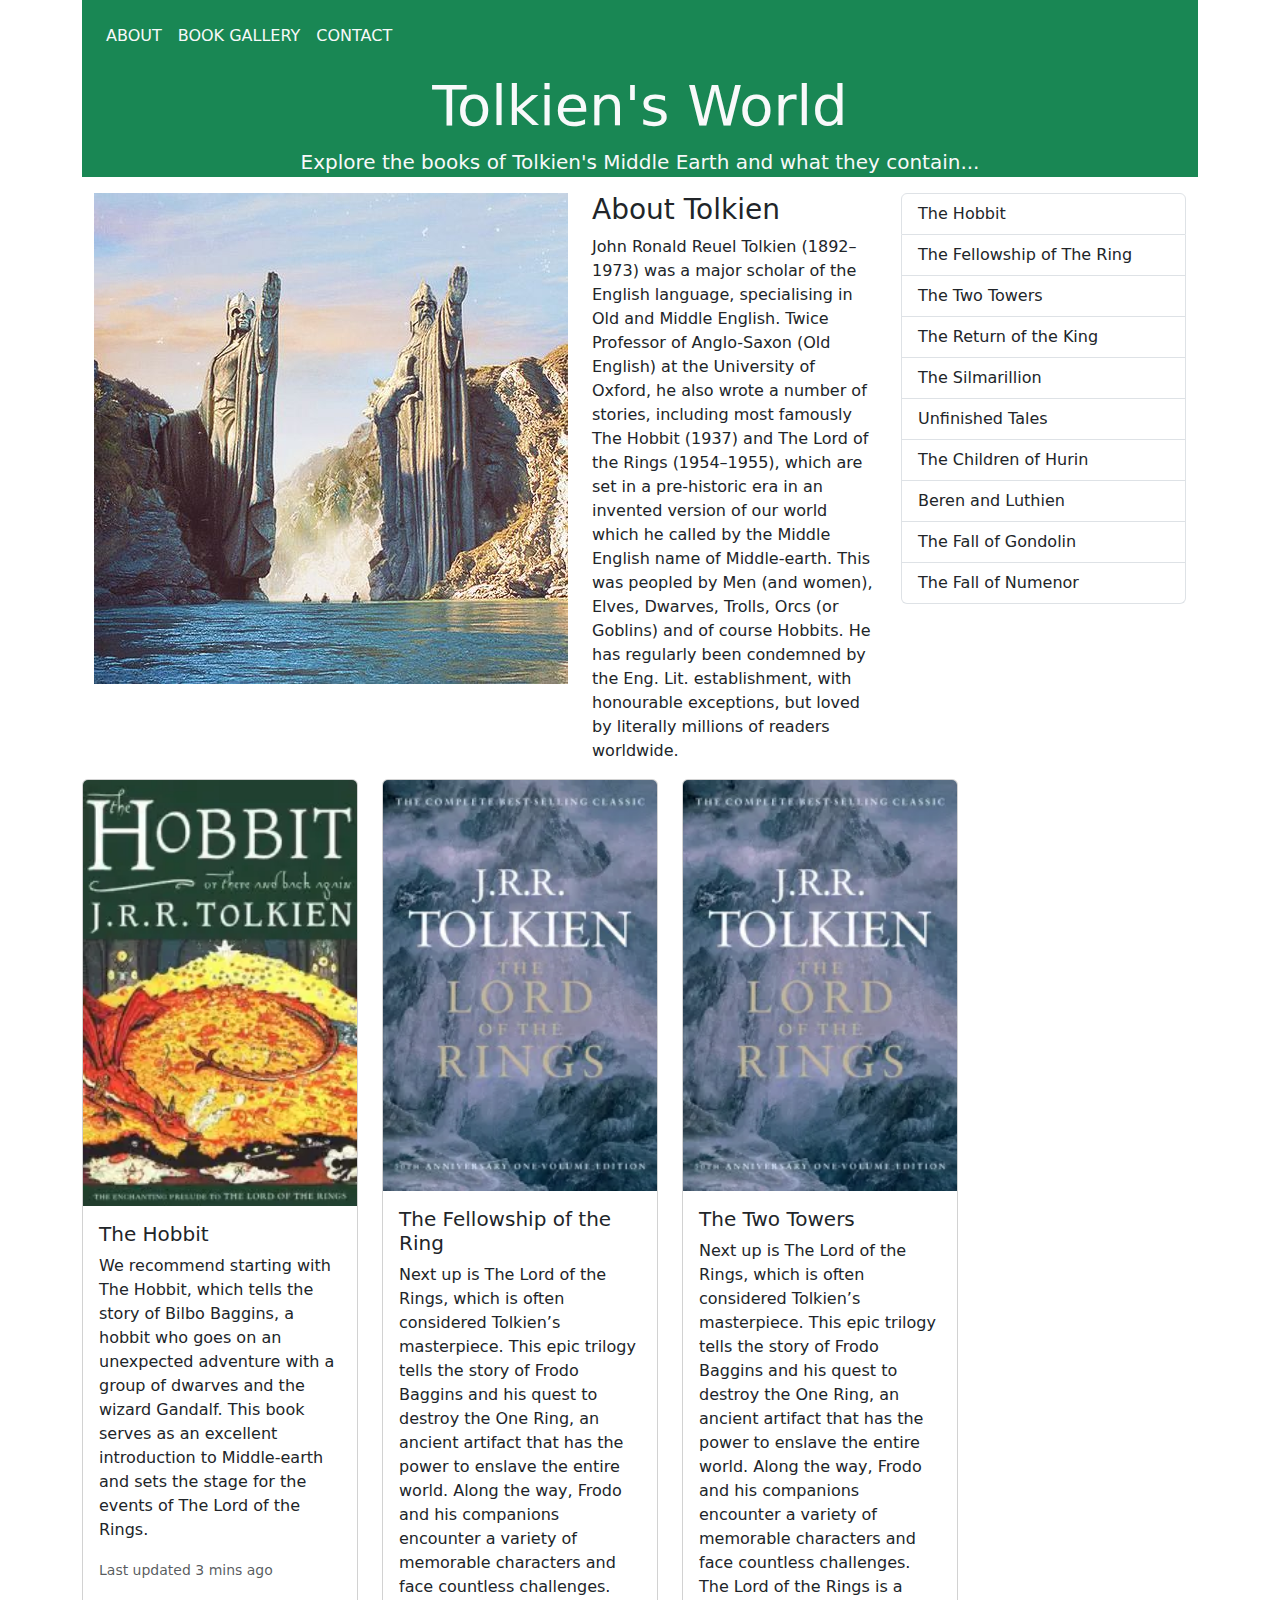
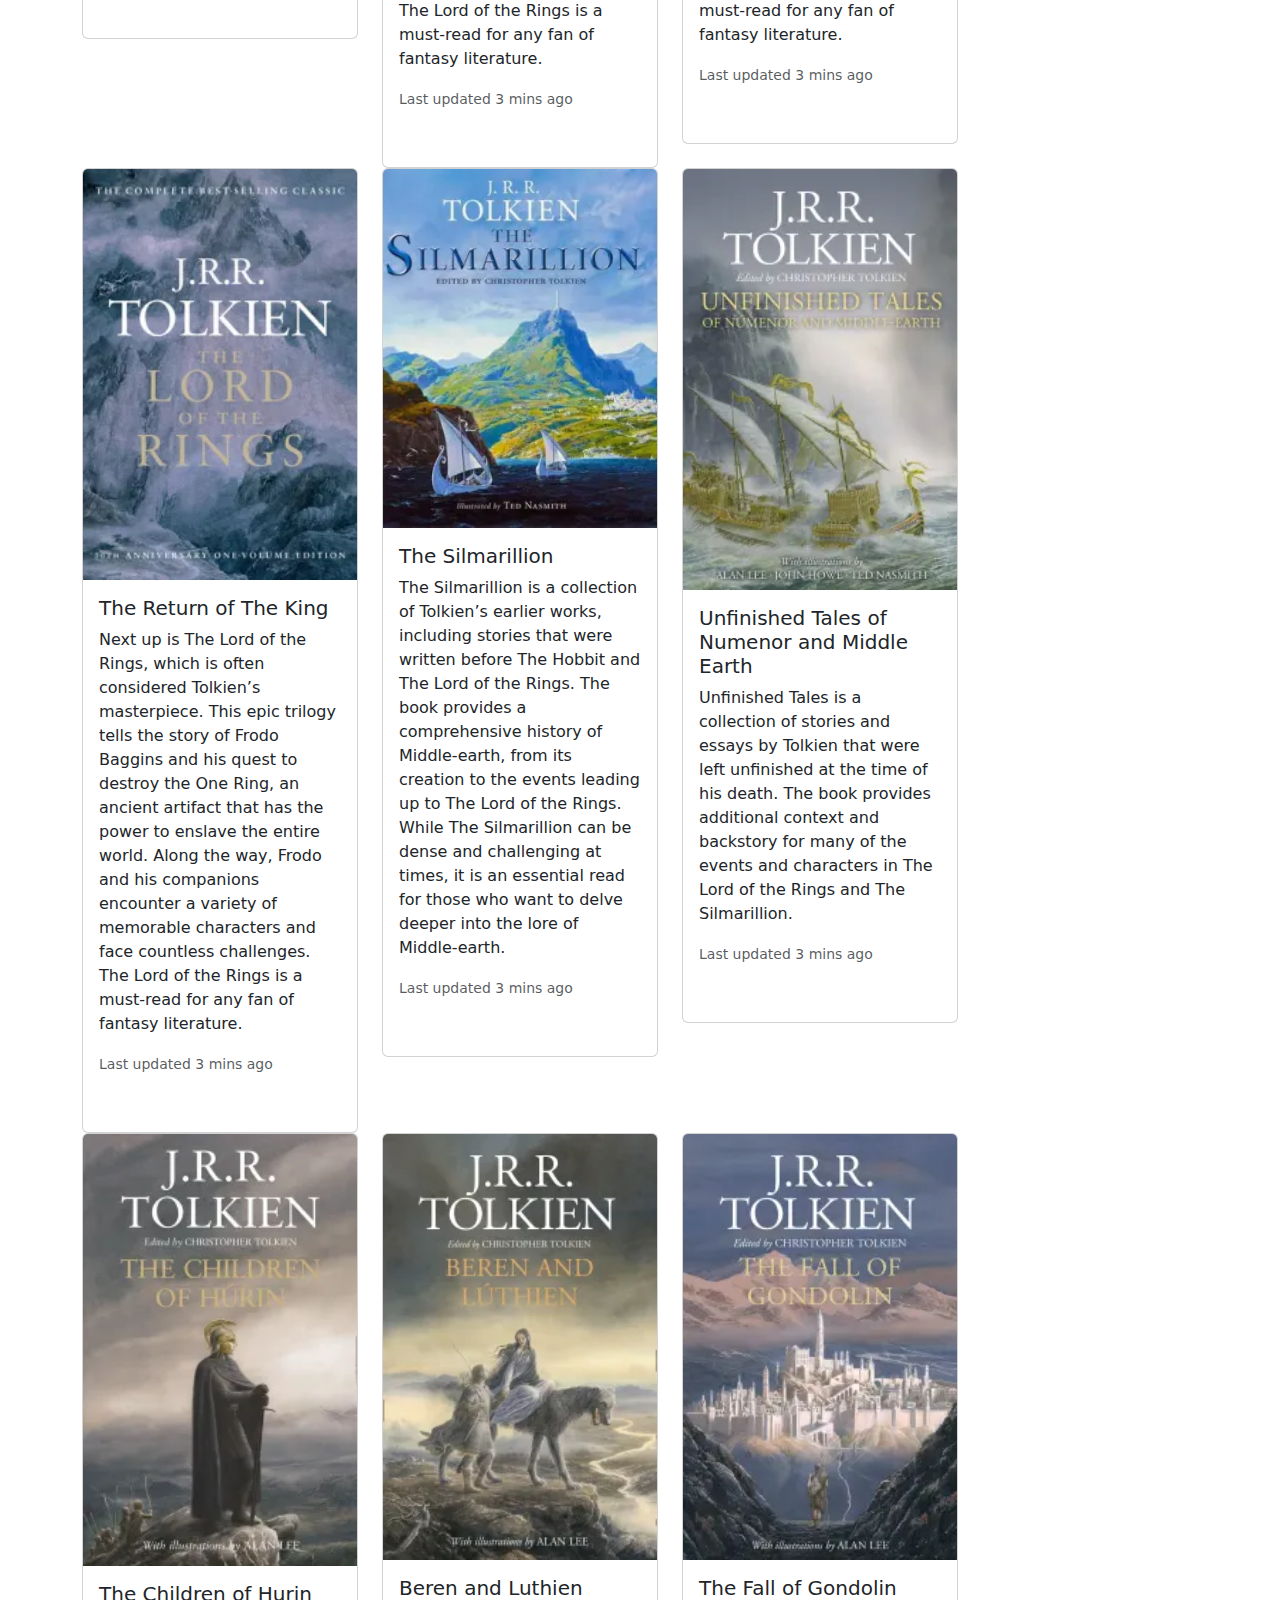
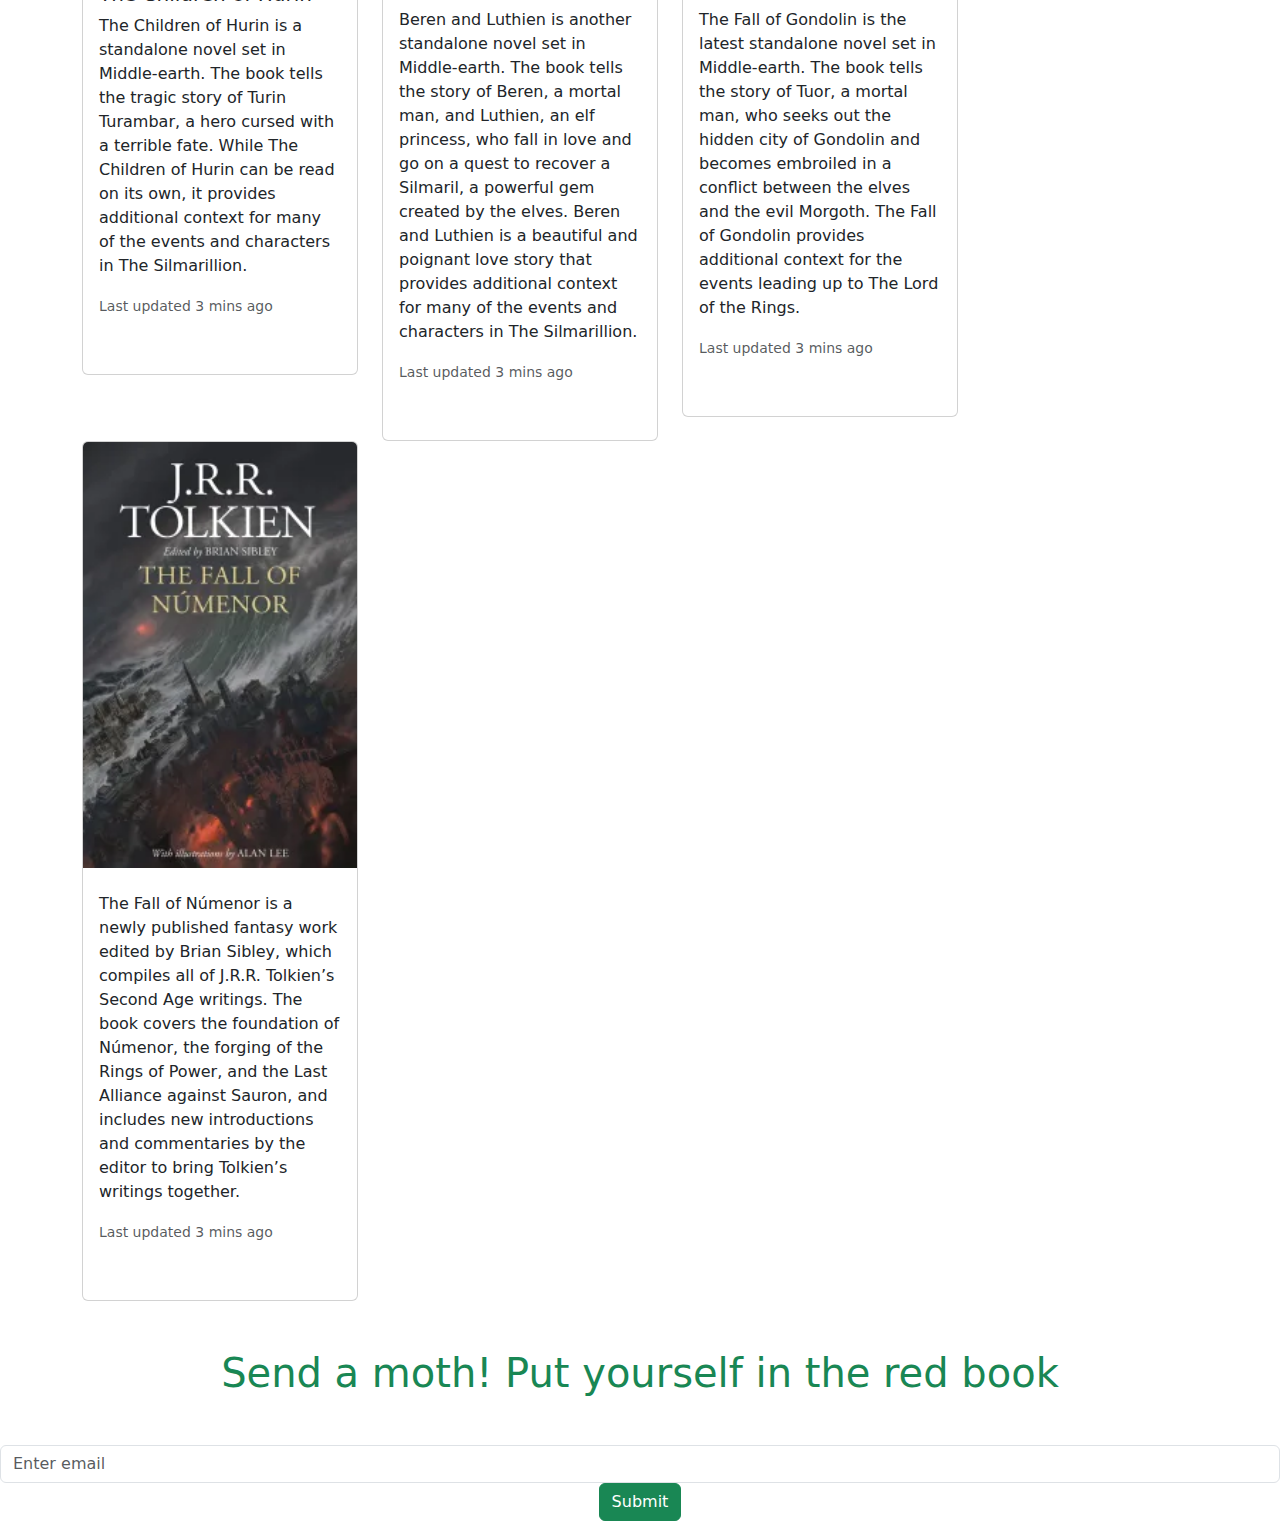
==== 3_website_assignment/Bootstrap_Fixed_Website/index.html @ 29f83b36 "Changes to try and center row, unsuccesful" ====
<!DOCTYPE html>
<html lang="en">
    <head>
        <meta charset="UTF-8">
        <meta name="viewport" content="width=device-width, initial-scale=1, shrink-to-fit=no">
        <link href="https://cdn.jsdelivr.net/npm/bootstrap@5.3.2/dist/css/bootstrap.min.css" rel="stylesheet">
        <script src="https://cdn.jsdelivr.net/npm/bootstrap@5.3.2/dist/js/bootstrap.min.js"></script>
        <link href='https://fonts.googleapis.com/css?family=Bilbo' rel='stylesheet'>
        <title>Welcome to Eä...</title>
    </head>

    <body>
        <div class="container">
            <nav class="navbar navbar-expand-lg navbar-inverse bg-success p-3">
                <div class="collapse navbar-collapse" id="navbarSupportedContent">
                    <ul class="navbar-nav mr-auto">
                        <li class="nav-item active">
                            <a class="nav-link text-light" href="#about">ABOUT</a>
                        </li>
                        <li class="nav-item active">
                            <a class="nav-link text-light" href="#gallery">BOOK GALLERY</a>
                        </li>
                        <li class="nav-item active">
                            <a class="nav-link text-light" href="#contact">CONTACT</a>
                        </li>
                    </ul>
                </div>
            </nav>

            <div class="jumbotron jumbotron-fixed bg-success text-center">
                <div class="container">
                    <h1 class="display-4 text-light">Tolkien's World</h1>
                    <p class="lead text-light">Explore the books of Tolkien's Middle Earth and what they contain...</p>
                </div>
            </div>

            <div class="container">
                <div class="row">
                    <div class="col-sm">
                        <img class="img-fixed" src="Images/KingsMiddleEarth.jpeg">
                    </div>

                    <div class="col-sm" id="about"> 
                        <h3>About Tolkien</h3>
                        <p>John Ronald Reuel Tolkien (1892–1973) was a major scholar of the English language, specialising in Old and Middle English.
                        Twice Professor of Anglo-Saxon (Old English) at the University of Oxford, he also wrote a number of stories, including most famously 
                        The Hobbit (1937) and The Lord of the Rings (1954–1955), which are set in a pre-historic era in an invented version of our world which 
                        he called by the Middle English name of Middle-earth. This was peopled by Men (and women), Elves, Dwarves, Trolls, Orcs (or Goblins) and 
                        of course Hobbits. He has regularly been condemned by the Eng. Lit. establishment, with honourable exceptions, but loved by literally millions 
                        of readers worldwide.</p>
                    </div>

                    <div class="col-sm">
                        <ul class="list-group">
                            <li class="list-group-item">
                                <a class="nav-link active" href="#hobbit">The Hobbit</a>
                            </li>
                            <li class="list-group-item">
                                <a class="nav-link active" href="#fellowship">The Fellowship of The Ring</a>
                            </li>
                            <li class="list-group-item">
                                <a class="nav-link active" href="#towers">The Two Towers</a>
                            </li>
                            <li class="list-group-item">
                                <a class="nav-link active" href="#king">The Return of the King</a>
                            </li>
                            <li class="list-group-item">
                                <a class="nav-link active" href="#silmarillion">The Silmarillion</a>
                            </li>
                            <li class="list-group-item">
                                <a class="nav-link active" href="#unfinished">Unfinished Tales</a>
                            </li>
                            <li class="list-group-item">
                                <a class="nav-link active" href="#hurin">The Children of Hurin</a>
                            </li>
                            <li class="list-group-item">
                                <a class="nav-link active" href="#beren">Beren and Luthien</a>
                            </li>
                            <li class="list-group-item">
                                <a class="nav-link active" href="#gondolin">The Fall of Gondolin</a>
                            </li>
                            <li class="list-group-item">
                                <a class="nav-link active" href="#numenor">The Fall of Numenor</a>
                            </li>
                        </ul>
                    </div>
                </div>
            </div>


            <div id="gallery" class="row">
                    <div style="width:300px">
                        <div class="card">
                            <img class="card-img-top" src="./Images/hobbit.jpeg" alt="Card image cap">
                            <div class="card-body">
                                <h5 class="card-title">The Hobbit</h5>
                                <p class="card-text">We recommend starting with The Hobbit, which tells the story of Bilbo Baggins, a hobbit who goes on an unexpected adventure with a group of dwarves
                                    and the wizard Gandalf. This book serves as an excellent introduction to Middle-earth and sets the stage for the events of The Lord of the Rings.</p>
                                <p class="card-text"><small class="text-muted">Last updated 3 mins ago</small></p>
                                <span class="badge badge-pill badge-warning">J.R.R. Tolkien</span>
                            </div>
                        </div>
                    </div>

                    <div style="width:300px">
                        <div class="card">
                            <img class="card-img-top" src="./Images/the-lord-of-the-rings-1.jpeg" alt="Card image cap">
                            <div class="card-body">
                                <h5 class="card-title">The Fellowship of the Ring</h5>
                                <p class="card-text">Next up is The Lord of the Rings, which is often considered Tolkien’s masterpiece. This epic trilogy tells the story of Frodo Baggins and his quest
                                    to destroy the One Ring, an ancient artifact that has the power to enslave the entire world. Along the way, Frodo and his companions encounter a variety of memorable
                                    characters and face countless challenges. The Lord of the Rings is a must-read for any fan of fantasy literature.</p>
                                <p class="card-text"><small class="text-muted">Last updated 3 mins ago</small></p>
                                <span class="badge badge-pill badge-warning">J.R.R. Tolkien</span>
                            </div>
                        </div>
                    </div>

                    <div style="width:300px">
                        <div class="card">
                            <img class="card-img-top" src="./Images/the-lord-of-the-rings-1.jpeg" alt="Card image cap">
                            <div class="card-body">
                                <h5 class="card-title">The Two Towers</h5>
                                <p class="card-text">Next up is The Lord of the Rings, which is often considered Tolkien’s masterpiece. This epic trilogy tells the story of Frodo Baggins and his quest 
                                    to destroy the One Ring, an ancient artifact that has the power to enslave the entire world. Along the way, Frodo and his companions encounter a variety of memorable 
                                    characters and face countless challenges. The Lord of the Rings is a must-read for any fan of fantasy literature.</p>
                                <p class="card-text"><small class="text-muted">Last updated 3 mins ago</small></p>
                                <span class="badge badge-pill badge-warning">Christopher Tolkien</span>
                            </div>
                        </div>
                    </div>
                
            </div>

            <div class="row">
                <div style="width:300px">
                    <div class="card" id="king">
                        <img class="card-img-top" src="./Images/the-lord-of-the-rings-1.jpeg" alt="Card image cap">
                        <div class="card-body">
                            <h5 class="card-title">The Return of The King</h5>
                            <p class="card-text">Next up is The Lord of the Rings, which is often considered Tolkien’s masterpiece. This epic trilogy tells the story of Frodo Baggins and his quest 
                                to destroy the One Ring, an ancient artifact that has the power to enslave the entire world. Along the way, Frodo and his companions encounter a variety of memorable 
                                characters and face countless challenges. The Lord of the Rings is a must-read for any fan of fantasy literature.</p>
                            <p class="card-text"><small class="text-muted">Last updated 3 mins ago</small></p>
                            <span class="badge badge-pill badge-warning">J.R.R. Tolkien</span>
                        </div>
                    </div>
                </div>
                
                <div style="width:300px">
                    <div class="card" id="silmarillion">
                        <img class="card-img-top" src="./Images/silmarillion.jpeg" alt="Card image cap">
                        <div class="card-body">
                            <h5 class="card-title">The Silmarillion</h5>
                            <p class="card-text">The Silmarillion is a collection of Tolkien’s earlier works, including stories that were written before The Hobbit and The Lord of the Rings. The book 
                                provides a comprehensive history of Middle-earth, from its creation to the events leading up to The Lord of the Rings. While The Silmarillion can be dense and challenging 
                                at times, it is an essential read for those who want to delve deeper into the lore of Middle-earth.</p>
                            <p class="card-text"><small class="text-muted">Last updated 3 mins ago</small></p>
                            <span class="badge badge-pill badge-warning">Christopher Tolkien</span>
                        </div>
                    </div>
                </div>
                    
                <div style="width:300px">
                    <div class="card" id="unfinished">
                        <img class="card-img-top" src="./Images/Unfinished-Tales.jpeg" alt="Card image cap">
                        <div class="card-body">
                            <h5 class="card-title">Unfinished Tales of Numenor and Middle Earth</h5>
                            <p class="card-text">Unfinished Tales is a collection of stories and essays by Tolkien that were left unfinished at the time of his death. The book provides additional context 
                                and backstory for many of the events and characters in The Lord of the Rings and The Silmarillion.</p>
                            <p class="card-text"><small class="text-muted">Last updated 3 mins ago</small></p>
                            <span class="badge badge-pill badge-warning">Christopher Tolkien</span>
                        </div>
                    </div>
                </div>
            </div>

            <div class="row">
                <div style="width:300px">
                    <div class="card" id="hurin">
                        <img class="card-img-top" src="./Images/The-Children-of-Hurin.jpeg" alt="Card image cap">
                        <div class="card-body">
                            <h5 class="card-title">The Children of Hurin</h5>
                            <p class="card-text">The Children of Hurin is a standalone novel set in Middle-earth. The book tells the tragic story of Turin Turambar, a hero cursed with a terrible fate. While 
                                The Children of Hurin can be read on its own, it provides additional context for many of the events and characters in The Silmarillion.</p>
                            <p class="card-text"><small class="text-muted">Last updated 3 mins ago</small></p>
                            <span class="badge badge-pill badge-warning">Christopher Tolkien</span>
                        </div>
                    </div>
                </div>
                    
                <div style="width:300px">
                    <div class="card" id="beren">
                        <img class="card-img-top" src="./Images/Beren-and-Luthien.jpeg" alt="Card image cap">
                        <div class="card-body">
                            <h5 class="card-title">Beren and Luthien</h5>
                            <p class="card-text">Beren and Luthien is another standalone novel set in Middle-earth. The book tells the story of Beren, a mortal man, and Luthien, an elf princess, who fall in 
                                love and go on a quest to recover a Silmaril, a powerful gem created by the elves. Beren and Luthien is a beautiful and poignant love story that provides additional context for
                                many of the events and characters in The Silmarillion.</p>
                            <p class="card-text"><small class="text-muted">Last updated 3 mins ago</small></p>
                            <span class="badge badge-pill badge-warning">Christopher Tolkien</span>
                        </div>
                    </div>
                </div>
                    
                <div style="width:300px">
                    <div class="card" id="gondolin">
                        <img class="card-img-top" src="./Images/The-Fall-of-Gondolin.jpeg" alt="Card image cap">
                        <div class="card-body">
                            <h5 class="card-title">The Fall of Gondolin</h5>
                            <p class="card-text">The Fall of Gondolin is the latest standalone novel set in Middle-earth. The book tells the story of Tuor, a mortal man, who seeks out the hidden city of Gondolin 
                                and becomes embroiled in a conflict between the elves and the evil Morgoth. The Fall of Gondolin provides additional context for the events leading up to The Lord of the Rings.</p>
                            <p class="card-text"><small class="text-muted">Last updated 3 mins ago</small></p>
                            <span class="badge badge-pill badge-warning">Christopher Tolkien</span>
                        </div>
                    </div>
                </div>
            </div>

            <div class="row">
                <div style="width:300px">
                    <div class="card" id="numenor">
                        <img class="card-img-top" src="./Images/The-Fall-of-Numenor.jpeg" alt="Card image cap">
                        <div class="card-body">
                            <h5 class="card-title"></h5>
                            <p class="card-text">The Fall of Númenor is a newly published fantasy work edited by Brian Sibley, which compiles all of J.R.R. Tolkien’s Second Age writings. The book covers the 
                                foundation of Númenor, the forging of the Rings of Power, and the Last Alliance against Sauron, and includes new introductions and commentaries by the editor to bring Tolkien’s
                                writings together.</p>
                            <p class="card-text"><small class="text-muted">Last updated 3 mins ago</small></p>
                            <span class="badge badge-pill badge-warning">Brian Sibley</span>
                        </div>
                    </div>
                </div>
            </div>
        </div>

        <div class="text-center">
            <form>
                <h1 class="text-success my-5">Send a moth! Put yourself in the red book</h1>
                <div class="form-group">
                    <input type="email" class="form-control" id="exampleInputEmail1" aria-describedby="emailHelp" placeholder="Enter email">
                </div>
                <button type="button" class="btn btn-secondary btn-success popover-dismiss" data-container="body" data-toggle="popover" data-placement="top" data-content="Submit your email to get more information!">
                    Submit
                </button>
            </form>
        </div>

    </body>
</html>
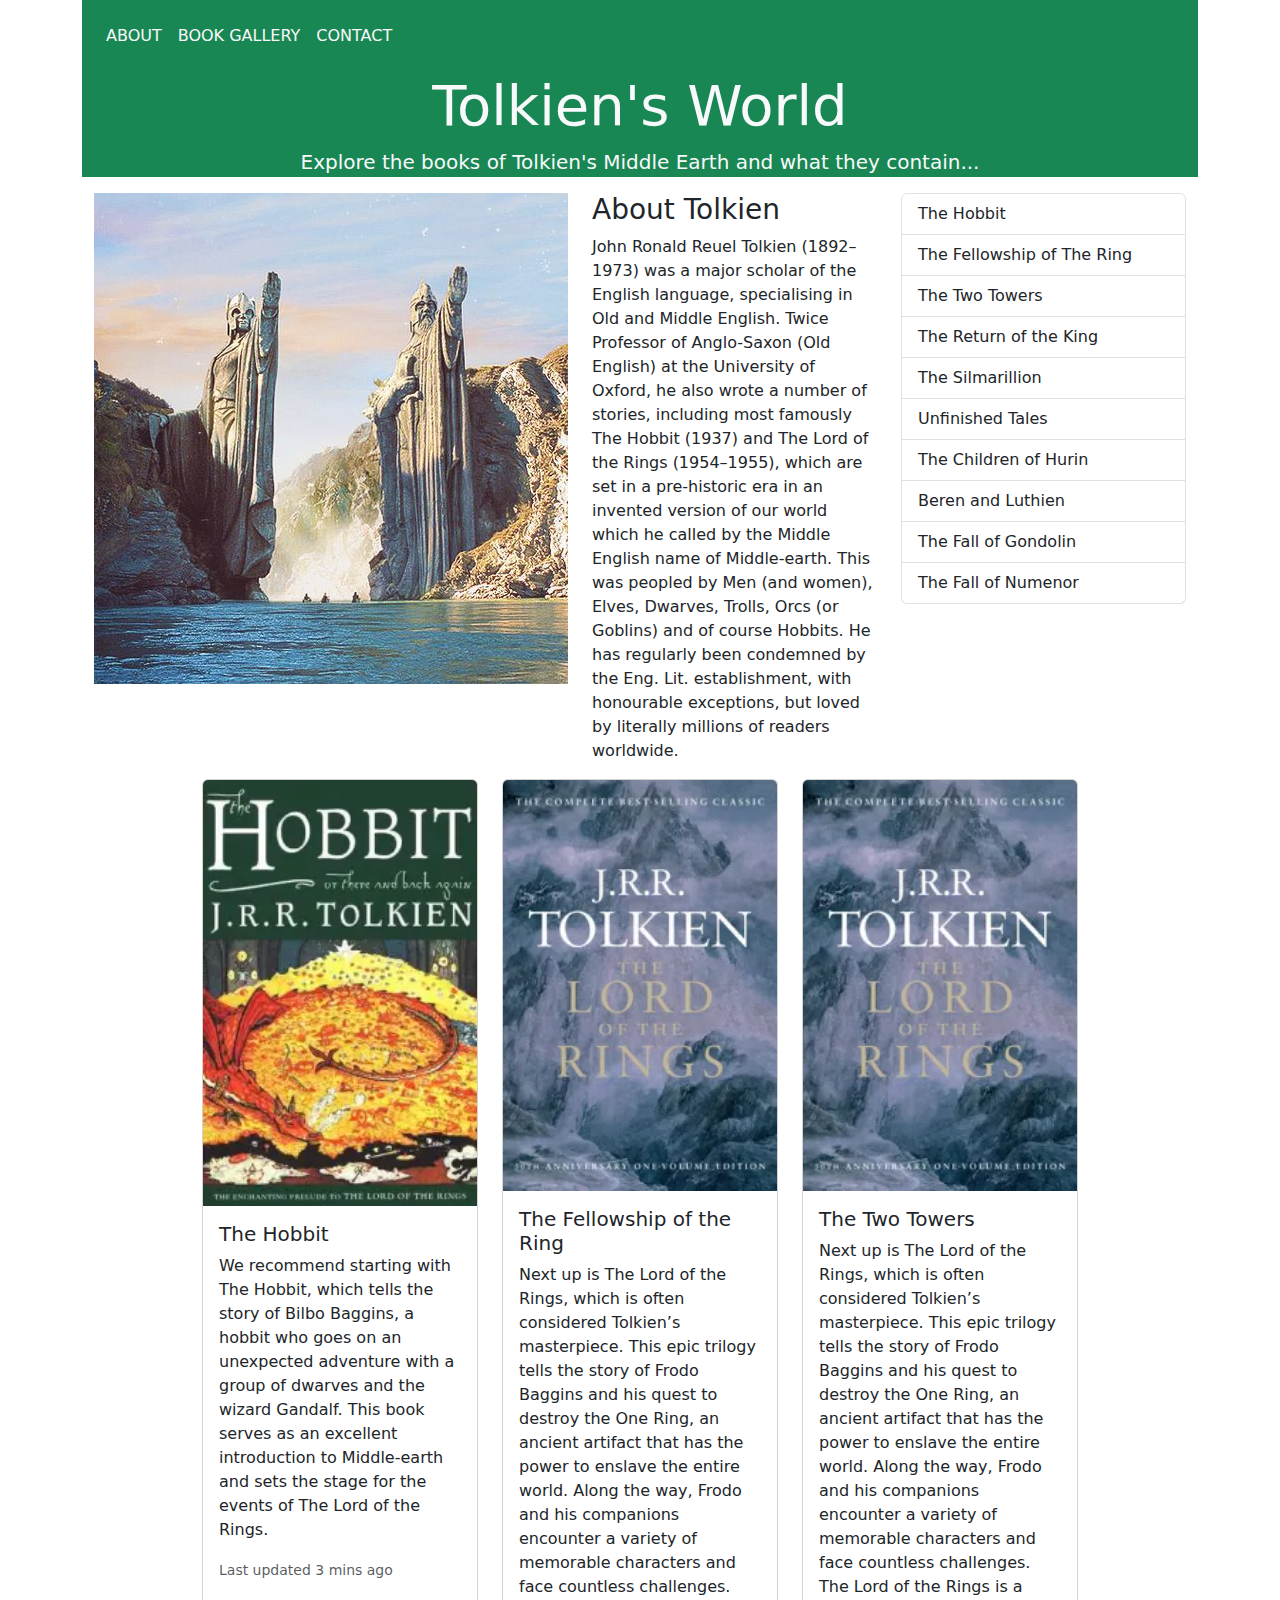
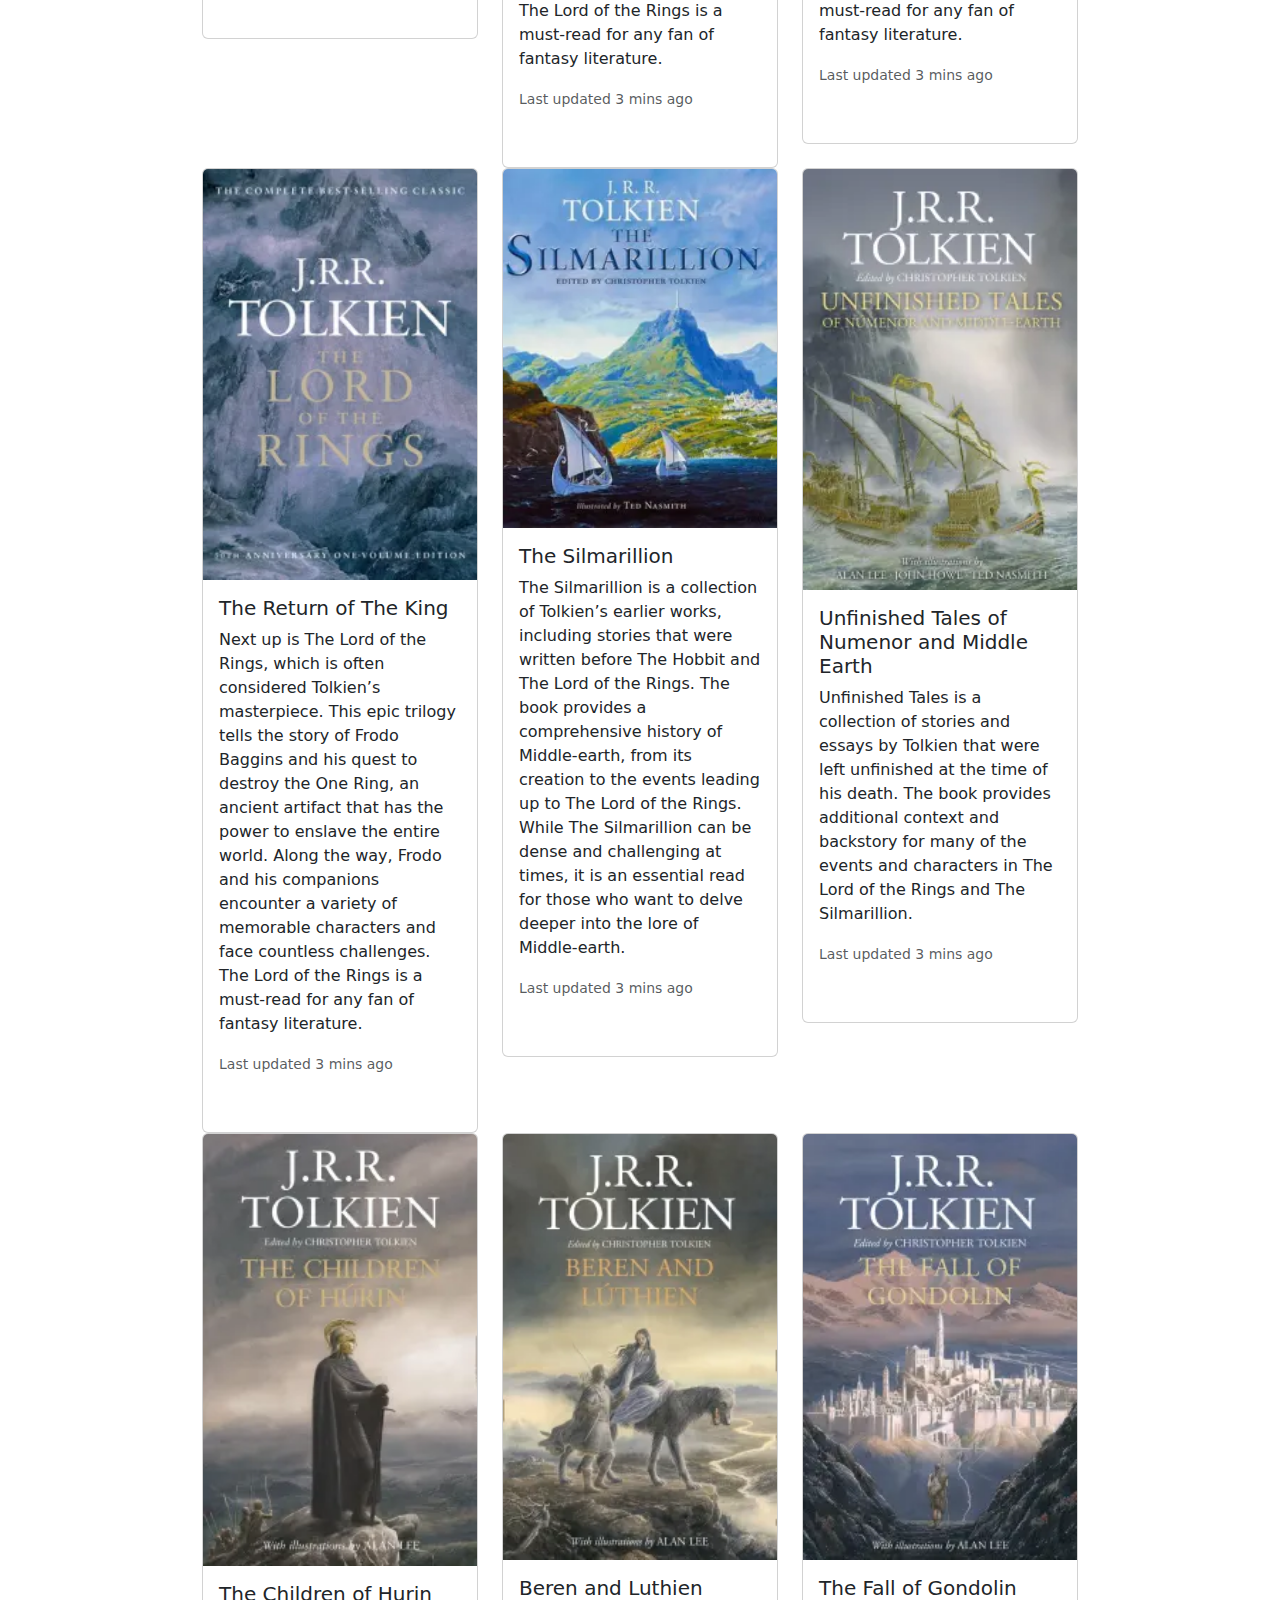
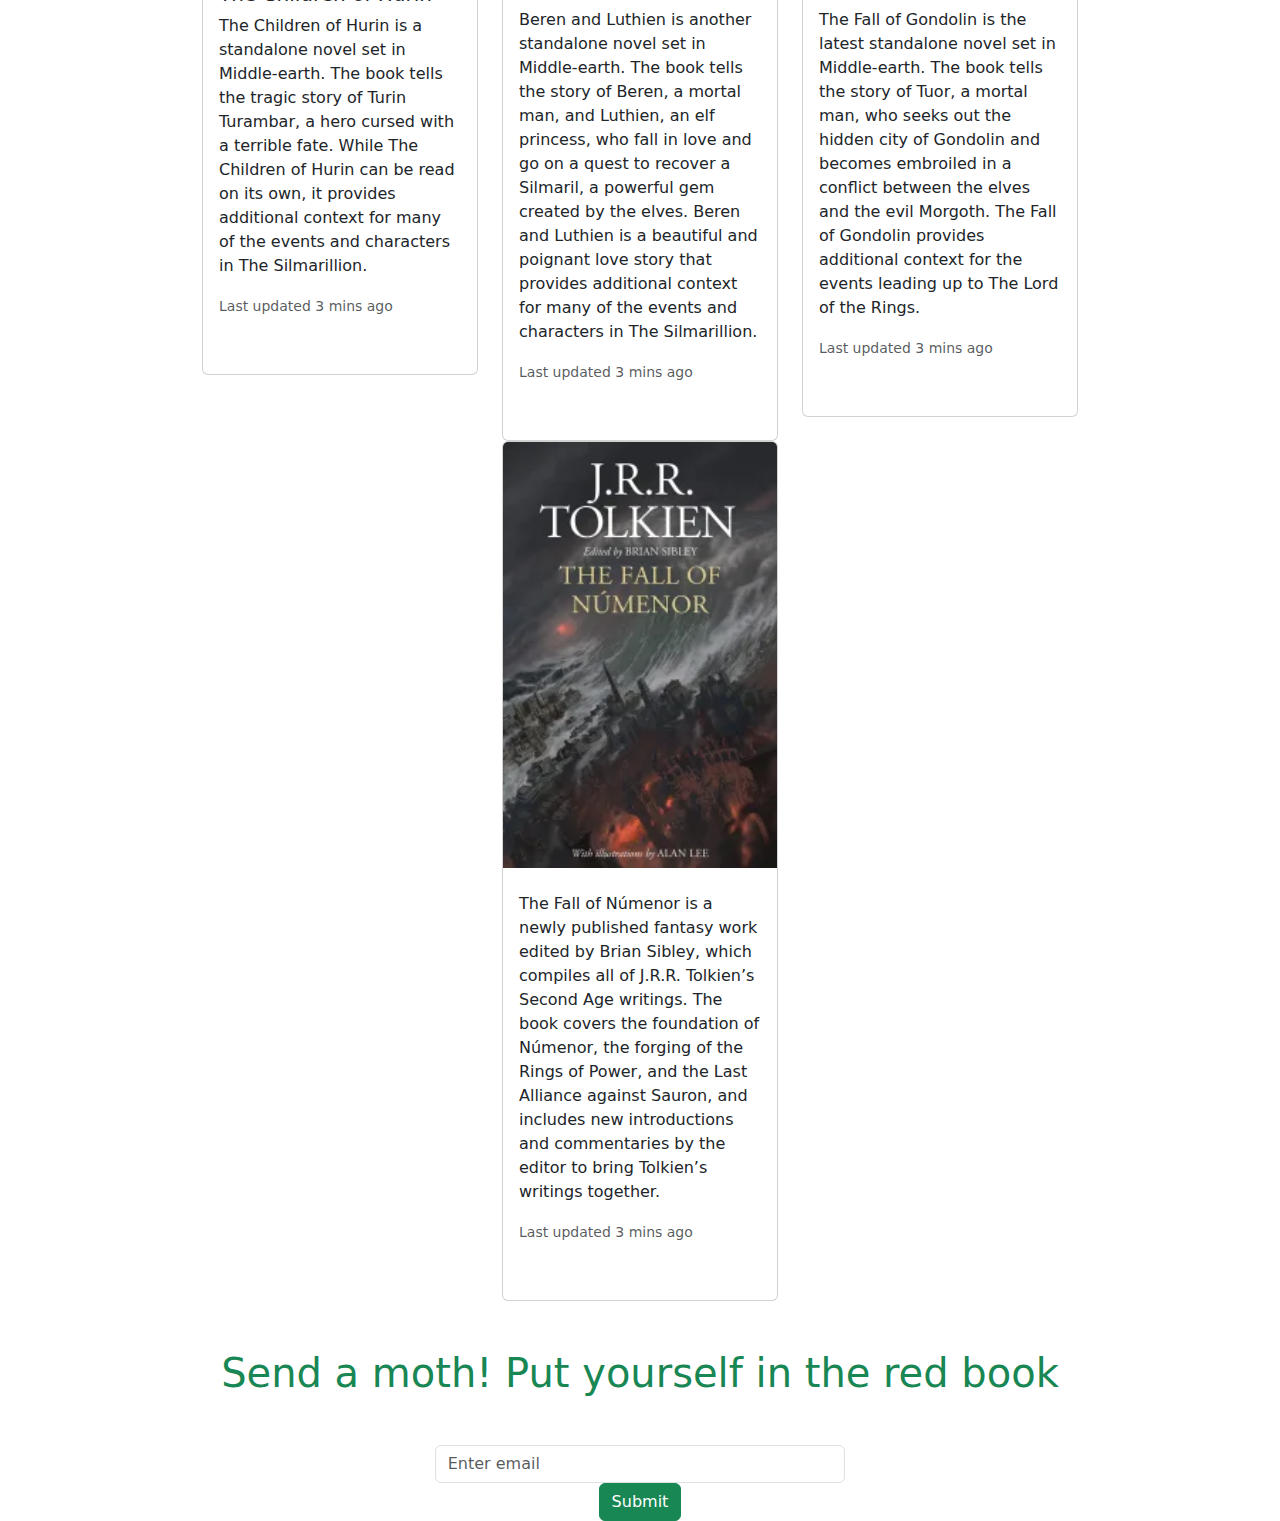
==== commit 9000b7c4: "Fixed to contact viewport and link along with content centered" ====
--- a/3_website_assignment/Bootstrap_Fixed_Website/index.html
+++ b/3_website_assignment/Bootstrap_Fixed_Website/index.html
@@ -35,7 +35,7 @@
             </div>
 
             <div class="container">
-                <div class="row">
+                <div class="row justify-content-center"">
                     <div class="col-sm">
                         <img class="img-fixed" src="Images/KingsMiddleEarth.jpeg">
                     </div>
@@ -88,9 +88,10 @@
             </div>
 
 
-            <div id="gallery" class="row">
-                    <div style="width:300px">
-                        <div class="card">
+            <div id="gallery" class="container">
+                <div class="row justify-content-center"">
+                    <div style="width:300px">
+                        <div class="card" id="hobbit">
                             <img class="card-img-top" src="./Images/hobbit.jpeg" alt="Card image cap">
                             <div class="card-body">
                                 <h5 class="card-title">The Hobbit</h5>
@@ -103,7 +104,7 @@
                     </div>
 
                     <div style="width:300px">
-                        <div class="card">
+                        <div class="card" id="fellowship">
                             <img class="card-img-top" src="./Images/the-lord-of-the-rings-1.jpeg" alt="Card image cap">
                             <div class="card-body">
                                 <h5 class="card-title">The Fellowship of the Ring</h5>
@@ -117,7 +118,7 @@
                     </div>
 
                     <div style="width:300px">
-                        <div class="card">
+                        <div class="card" id="towers">
                             <img class="card-img-top" src="./Images/the-lord-of-the-rings-1.jpeg" alt="Card image cap">
                             <div class="card-body">
                                 <h5 class="card-title">The Two Towers</h5>
@@ -129,53 +130,54 @@
                             </div>
                         </div>
                     </div>
-                
-            </div>
-
-            <div class="row">
-                <div style="width:300px">
-                    <div class="card" id="king">
-                        <img class="card-img-top" src="./Images/the-lord-of-the-rings-1.jpeg" alt="Card image cap">
-                        <div class="card-body">
-                            <h5 class="card-title">The Return of The King</h5>
-                            <p class="card-text">Next up is The Lord of the Rings, which is often considered Tolkien’s masterpiece. This epic trilogy tells the story of Frodo Baggins and his quest 
-                                to destroy the One Ring, an ancient artifact that has the power to enslave the entire world. Along the way, Frodo and his companions encounter a variety of memorable 
-                                characters and face countless challenges. The Lord of the Rings is a must-read for any fan of fantasy literature.</p>
-                            <p class="card-text"><small class="text-muted">Last updated 3 mins ago</small></p>
-                            <span class="badge badge-pill badge-warning">J.R.R. Tolkien</span>
-                        </div>
-                    </div>
-                </div>
-                
-                <div style="width:300px">
-                    <div class="card" id="silmarillion">
-                        <img class="card-img-top" src="./Images/silmarillion.jpeg" alt="Card image cap">
-                        <div class="card-body">
-                            <h5 class="card-title">The Silmarillion</h5>
-                            <p class="card-text">The Silmarillion is a collection of Tolkien’s earlier works, including stories that were written before The Hobbit and The Lord of the Rings. The book 
-                                provides a comprehensive history of Middle-earth, from its creation to the events leading up to The Lord of the Rings. While The Silmarillion can be dense and challenging 
-                                at times, it is an essential read for those who want to delve deeper into the lore of Middle-earth.</p>
-                            <p class="card-text"><small class="text-muted">Last updated 3 mins ago</small></p>
-                            <span class="badge badge-pill badge-warning">Christopher Tolkien</span>
-                        </div>
-                    </div>
-                </div>
+                </div>
+            </div>
+
+            <div class="container">
+                <div class="row justify-content-center"">
+                    <div style="width:300px">
+                        <div class="card" id="king">
+                            <img class="card-img-top" src="./Images/the-lord-of-the-rings-1.jpeg" alt="Card image cap">
+                            <div class="card-body">
+                                <h5 class="card-title">The Return of The King</h5>
+                                <p class="card-text">Next up is The Lord of the Rings, which is often considered Tolkien’s masterpiece. This epic trilogy tells the story of Frodo Baggins and his quest 
+                                    to destroy the One Ring, an ancient artifact that has the power to enslave the entire world. Along the way, Frodo and his companions encounter a variety of memorable 
+                                    characters and face countless challenges. The Lord of the Rings is a must-read for any fan of fantasy literature.</p>
+                                <p class="card-text"><small class="text-muted">Last updated 3 mins ago</small></p>
+                                <span class="badge badge-pill badge-warning">J.R.R. Tolkien</span>
+                            </div>
+                        </div>
+                    </div>
                     
-                <div style="width:300px">
-                    <div class="card" id="unfinished">
-                        <img class="card-img-top" src="./Images/Unfinished-Tales.jpeg" alt="Card image cap">
-                        <div class="card-body">
-                            <h5 class="card-title">Unfinished Tales of Numenor and Middle Earth</h5>
-                            <p class="card-text">Unfinished Tales is a collection of stories and essays by Tolkien that were left unfinished at the time of his death. The book provides additional context 
-                                and backstory for many of the events and characters in The Lord of the Rings and The Silmarillion.</p>
-                            <p class="card-text"><small class="text-muted">Last updated 3 mins ago</small></p>
-                            <span class="badge badge-pill badge-warning">Christopher Tolkien</span>
-                        </div>
-                    </div>
-                </div>
-            </div>
-
-            <div class="row">
+                    <div style="width:300px">
+                        <div class="card" id="silmarillion">
+                            <img class="card-img-top" src="./Images/silmarillion.jpeg" alt="Card image cap">
+                            <div class="card-body">
+                                <h5 class="card-title">The Silmarillion</h5>
+                                <p class="card-text">The Silmarillion is a collection of Tolkien’s earlier works, including stories that were written before The Hobbit and The Lord of the Rings. The book 
+                                    provides a comprehensive history of Middle-earth, from its creation to the events leading up to The Lord of the Rings. While The Silmarillion can be dense and challenging 
+                                    at times, it is an essential read for those who want to delve deeper into the lore of Middle-earth.</p>
+                                <p class="card-text"><small class="text-muted">Last updated 3 mins ago</small></p>
+                                <span class="badge badge-pill badge-warning">Christopher Tolkien</span>
+                            </div>
+                        </div>
+                    </div>
+                        
+                    <div style="width:300px">
+                        <div class="card" id="unfinished">
+                            <img class="card-img-top" src="./Images/Unfinished-Tales.jpeg" alt="Card image cap">
+                            <div class="card-body">
+                                <h5 class="card-title">Unfinished Tales of Numenor and Middle Earth</h5>
+                                <p class="card-text">Unfinished Tales is a collection of stories and essays by Tolkien that were left unfinished at the time of his death. The book provides additional context 
+                                    and backstory for many of the events and characters in The Lord of the Rings and The Silmarillion.</p>
+                                <p class="card-text"><small class="text-muted">Last updated 3 mins ago</small></p>
+                                <span class="badge badge-pill badge-warning">Christopher Tolkien</span>
+                            </div>
+                        </div>
+                    </div>
+                </div>
+            </div>
+            <div class="row justify-content-center"">
                 <div style="width:300px">
                     <div class="card" id="hurin">
                         <img class="card-img-top" src="./Images/The-Children-of-Hurin.jpeg" alt="Card image cap">
@@ -217,7 +219,7 @@
                 </div>
             </div>
 
-            <div class="row">
+            <div class="row justify-content-center"">
                 <div style="width:300px">
                     <div class="card" id="numenor">
                         <img class="card-img-top" src="./Images/The-Fall-of-Numenor.jpeg" alt="Card image cap">
@@ -234,15 +236,18 @@
             </div>
         </div>
 
-        <div class="text-center">
+        <div class="text-center" id="contact">
             <form>
                 <h1 class="text-success my-5">Send a moth! Put yourself in the red book</h1>
-                <div class="form-group">
-                    <input type="email" class="form-control" id="exampleInputEmail1" aria-describedby="emailHelp" placeholder="Enter email">
+                <div class="row justify-content-center">
+                    <div class="form-group col-md-4">
+                        <input type="email" class="form-control" id="exampleInputEmail1" aria-describedby="emailHelp" placeholder="Enter email">
+                    </div>
                 </div>
                 <button type="button" class="btn btn-secondary btn-success popover-dismiss" data-container="body" data-toggle="popover" data-placement="top" data-content="Submit your email to get more information!">
                     Submit
                 </button>
+                
             </form>
         </div>
 
